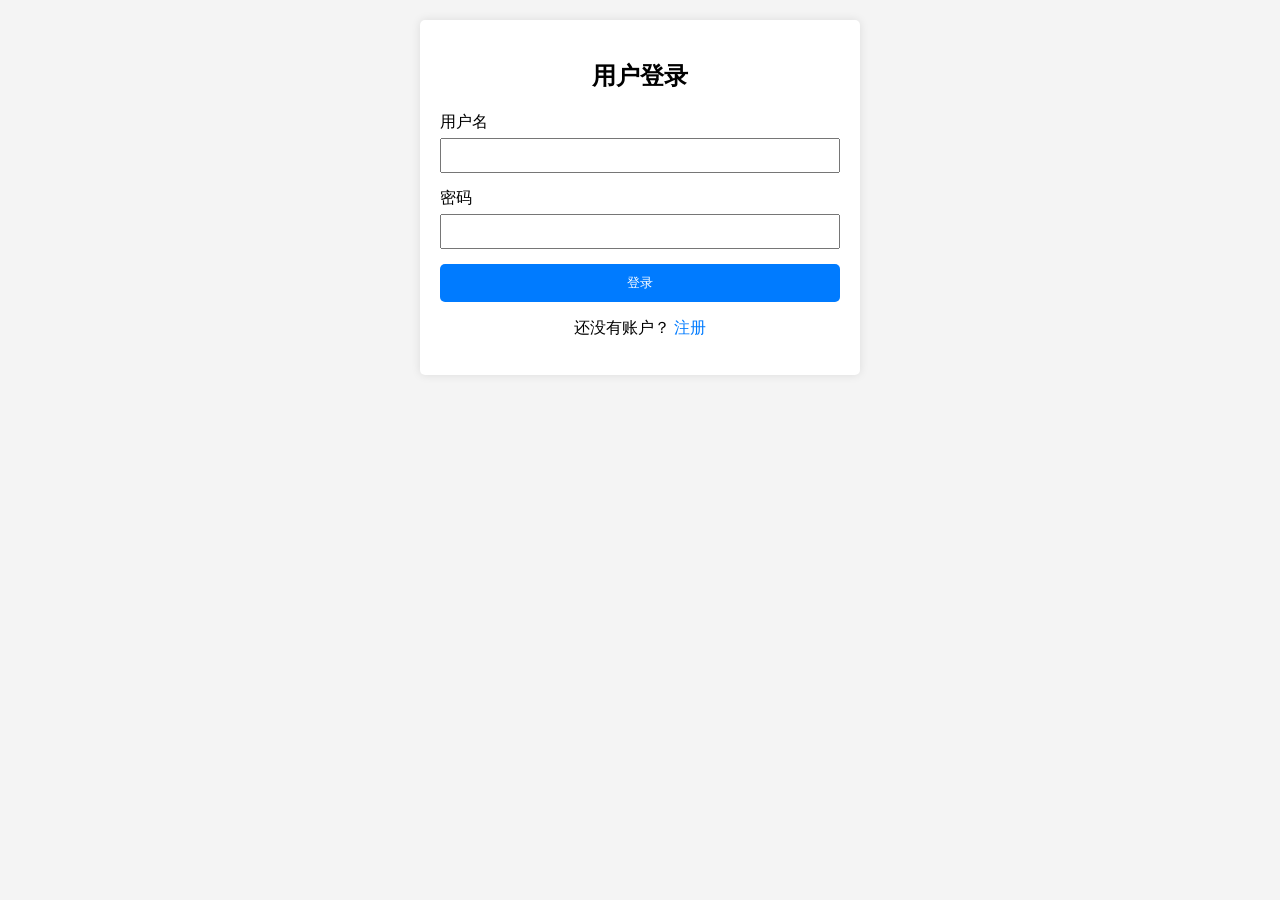
==== web/login.html @ 130d906b "feat: user login and cookie timeout" ====
<!DOCTYPE html>
<html lang="zh">
<head>
    <meta charset="UTF-8">
    <meta name="viewport" content="width=device-width, initial-scale=1.0">
    <title>用户登录</title>
    <style>
        body {
            font-family: Arial, sans-serif;
            background-color: #f4f4f4;
            margin: 0;
            padding: 20px;
        }
        .container {
            max-width: 400px;
            margin: auto;
            background: #fff;
            padding: 20px;
            border-radius: 5px;
            box-shadow: 0 0 10px rgba(0, 0, 0, 0.1);
        }
        h2 {
            text-align: center;
        }
        .form-group {
            margin-bottom: 15px;
        }
        label {
            display: block;
            margin-bottom: 5px;
        }
        input[type="text"],
        input[type="password"] {
            width: 100%;
            padding: 8px;
            box-sizing: border-box;
        }
        button {
            width: 100%;
            padding: 10px;
            background-color: #007bff;
            color: white;
            border: none;
            border-radius: 5px;
            cursor: pointer;
        }
        button:hover {
            background-color: #0056b3;
        }
        .register-link {
            text-align: center;
            margin-top: 15px;
        }
        .register-link a {
            color: #007bff;
            text-decoration: none;
        }
        .register-link a:hover {
            text-decoration: underline;
        }
    </style>
</head>
<body>
<div class="container">
    <h2>用户登录</h2>
    <form id="loginForm">
        <div class="form-group">
            <label for="username">用户名</label>
            <input type="text" id="username" name="username" required>
        </div>
        <div class="form-group">
            <label for="password">密码</label>
            <input type="password" id="password" name="password" required>
        </div>
        <button type="submit">登录</button>
    </form>
    <div class="register-link">
        <p>还没有账户？ <a href="/register.html">注册</a></p>
    </div>
</div>

<script>
    document.getElementById('loginForm').addEventListener('submit', async function(event) {
        event.preventDefault(); // 防止默认提交

        const username = document.getElementById('username').value;
        const password = document.getElementById('password').value;

        const response = await fetch('/iam/api/v1/tokens', {
            method: 'POST',
            headers: {
                'Content-Type': 'application/json'
            },
            body: JSON.stringify({
                username: username,
                password: password
            })
        });

        if (response.ok) { // 如果响应状态为 200
            const resp = await response.json(); // 获取返回的 JSON
            const token = resp.data.token; // 获取 token，假设返回结构为 { "data": { "token": "your_token" } }
            const timeout = resp.data.tiemout;

            // 将 token 写入 cookie，设置有效期为 7 天
            const expires = new Date(Date.now() + timeout * 1000).toUTCString(); // timeout 秒后过期
            document.cookie = `token=${token}; expires=${expires}; path=/;`;

            window.location.href = 'index.html'; // 跳转至 index.html
        } else {
            const errorResponse = await response.json();
            alert('登录失败：' + (errorResponse.Msg || '用户名或密码错误'));
        }
    });
</script>


</body>


</html>
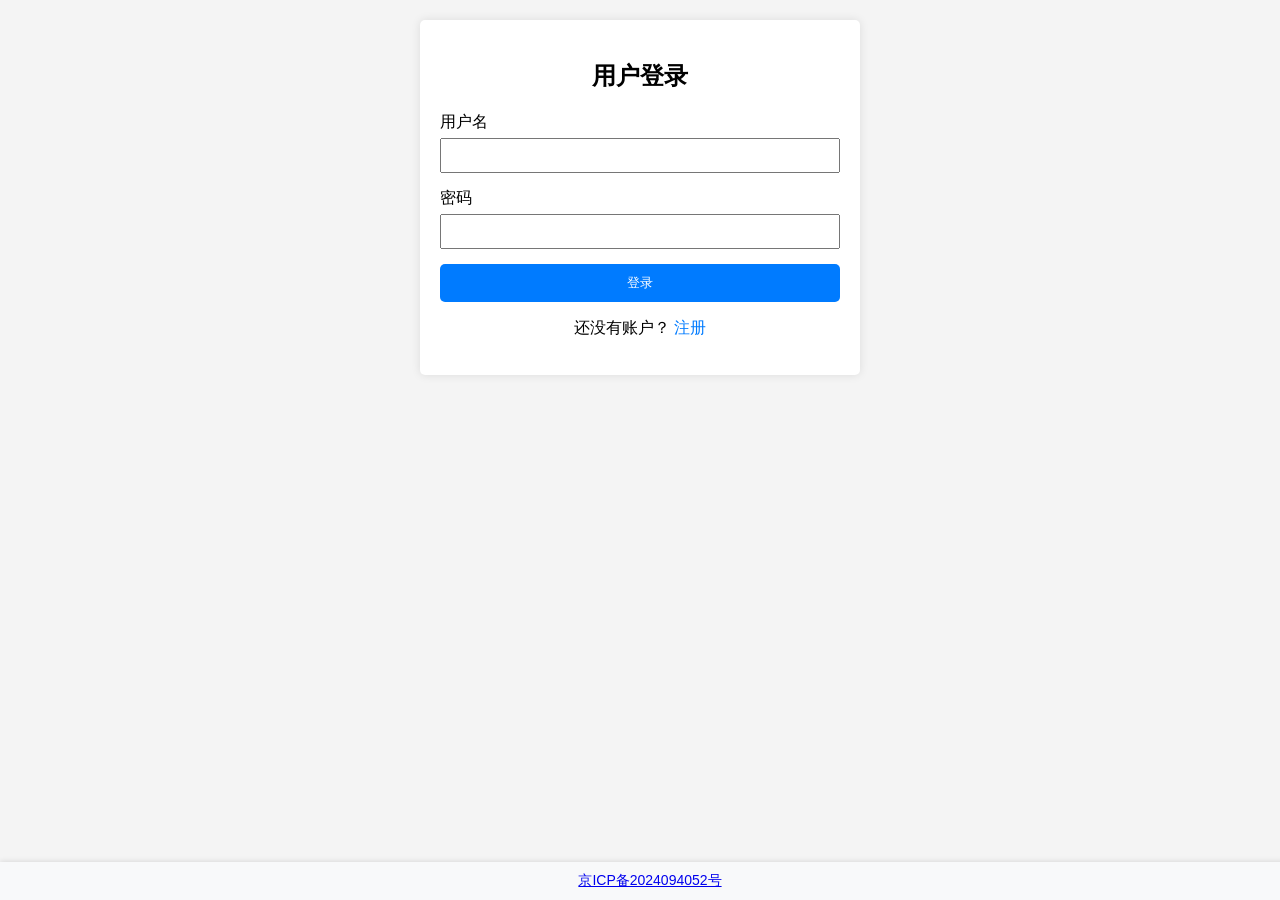
==== commit d69aeddd: "feat: login validate token" ====
--- a/web/login.html
+++ b/web/login.html
@@ -3,70 +3,18 @@
 <head>
     <meta charset="UTF-8">
     <meta name="viewport" content="width=device-width, initial-scale=1.0">
-    <title>用户登录</title>
-    <style>
-        body {
-            font-family: Arial, sans-serif;
-            background-color: #f4f4f4;
-            margin: 0;
-            padding: 20px;
-        }
-        .container {
-            max-width: 400px;
-            margin: auto;
-            background: #fff;
-            padding: 20px;
-            border-radius: 5px;
-            box-shadow: 0 0 10px rgba(0, 0, 0, 0.1);
-        }
-        h2 {
-            text-align: center;
-        }
-        .form-group {
-            margin-bottom: 15px;
-        }
-        label {
-            display: block;
-            margin-bottom: 5px;
-        }
-        input[type="text"],
-        input[type="password"] {
-            width: 100%;
-            padding: 8px;
-            box-sizing: border-box;
-        }
-        button {
-            width: 100%;
-            padding: 10px;
-            background-color: #007bff;
-            color: white;
-            border: none;
-            border-radius: 5px;
-            cursor: pointer;
-        }
-        button:hover {
-            background-color: #0056b3;
-        }
-        .register-link {
-            text-align: center;
-            margin-top: 15px;
-        }
-        .register-link a {
-            color: #007bff;
-            text-decoration: none;
-        }
-        .register-link a:hover {
-            text-decoration: underline;
-        }
-    </style>
+    <title>登录</title>
+    <link rel="icon" href="assets/images/owl.svg" type="image/svg+xml">
+    <link rel="stylesheet" href="css/styles_login.css">
+    <link rel="stylesheet" href="css/styles_footer.css">
 </head>
 <body>
 <div class="container">
     <h2>用户登录</h2>
     <form id="loginForm">
         <div class="form-group">
-            <label for="username">用户名</label>
-            <input type="text" id="username" name="username" required>
+            <label for="name">用户名</label>
+            <input type="text" id="name" name="name" required>
         </div>
         <div class="form-group">
             <label for="password">密码</label>
@@ -78,44 +26,64 @@
         <p>还没有账户？ <a href="/register.html">注册</a></p>
     </div>
 </div>
+<!-- Footer with ICP number -->
+<footer class="footer">
+    <a href="https://beian.miit.gov.cn/" target="_blank">京ICP备2024094052号</a>
+</footer>
 
 <script>
-    document.getElementById('loginForm').addEventListener('submit', async function(event) {
-        event.preventDefault(); // 防止默认提交
+    document.addEventListener('DOMContentLoaded', () => {
+        const loginForm = document.getElementById('loginForm');
 
-        const username = document.getElementById('username').value;
-        const password = document.getElementById('password').value;
+        loginForm.addEventListener('submit', async function (event) {
+            event.preventDefault();
 
-        const response = await fetch('/iam/api/v1/tokens', {
-            method: 'POST',
-            headers: {
-                'Content-Type': 'application/json'
-            },
-            body: JSON.stringify({
-                username: username,
-                password: password
-            })
+            const name = document.getElementById('name').value.trim();
+            const password = document.getElementById('password').value.trim();
+
+            // 检查输入是否为空
+            if (!name || !password) {
+                alert('用户名或密码不能为空');
+                return;
+            }
+
+            try {
+                const response = await fetch('/iam/api/v1/tokens', {
+                    method: 'POST',
+                    headers: {
+                        'Content-Type': 'application/json'
+                    },
+                    body: JSON.stringify({ name, password })
+                });
+
+                const data = await handleResponse(response);
+
+                if (data) {
+                    const { refresh_token, access_token, expires_at } = data;
+                    const expires = new Date(expires_at).toUTCString();
+
+                    // 设置安全 Cookie
+                    document.cookie = `refresh_token=${refresh_token}; Secure; HttpOnly; SameSite=Strict; path=/; expires=${expires}`;
+                    document.cookie = `access_token=${access_token}; Secure; HttpOnly; SameSite=Strict; path=/; expires=${expires}`;
+
+                    window.location.href = 'index.html';
+                }
+            } catch (error) {
+                alert('网络异常，请检查您的网络连接。');
+                console.error('请求错误：', error);
+            }
         });
 
-        if (response.ok) { // 如果响应状态为 200
-            const resp = await response.json(); // 获取返回的 JSON
-            const token = resp.data.token; // 获取 token，假设返回结构为 { "data": { "token": "your_token" } }
-            const timeout = resp.data.tiemout;
-
-            // 将 token 写入 cookie，设置有效期为 7 天
-            const expires = new Date(Date.now() + timeout * 1000).toUTCString(); // timeout 秒后过期
-            document.cookie = `token=${token}; expires=${expires}; path=/;`;
-
-            window.location.href = 'index.html'; // 跳转至 index.html
-        } else {
-            const errorResponse = await response.json();
-            alert('登录失败：' + (errorResponse.Msg || '用户名或密码错误'));
+        async function handleResponse(response) {
+            const responseData = await response.json();
+            if (response.ok) {
+                return responseData.data;
+            } else {
+                alert('登录失败：' + (responseData.Msg || '用户名或密码错误'));
+                throw new Error(responseData.Msg || '请求失败');
+            }
         }
     });
 </script>
-
-
 </body>
-
-
 </html>
--- a/web/css/styles_login.css
+++ b/web/css/styles_login.css
@@ -0,0 +1,53 @@
+body {
+    font-family: Arial, sans-serif;
+    background-color: #f4f4f4;
+    margin: 0;
+    padding: 20px;
+}
+.container {
+    max-width: 400px;
+    margin: auto;
+    background: #fff;
+    padding: 20px;
+    border-radius: 5px;
+    box-shadow: 0 0 10px rgba(0, 0, 0, 0.1);
+}
+h2 {
+    text-align: center;
+}
+.form-group {
+    margin-bottom: 15px;
+}
+label {
+    display: block;
+    margin-bottom: 5px;
+}
+input[type="text"],
+input[type="password"] {
+    width: 100%;
+    padding: 8px;
+    box-sizing: border-box;
+}
+button {
+    width: 100%;
+    padding: 10px;
+    background-color: #007bff;
+    color: white;
+    border: none;
+    border-radius: 5px;
+    cursor: pointer;
+}
+button:hover {
+    background-color: #0056b3;
+}
+.register-link {
+    text-align: center;
+    margin-top: 15px;
+}
+.register-link a {
+    color: #007bff;
+    text-decoration: none;
+}
+.register-link a:hover {
+    text-decoration: underline;
+}
--- a/web/css/styles_footer.css
+++ b/web/css/styles_footer.css
@@ -0,0 +1,13 @@
+/* Footer styling for centered text at the bottom */
+.footer {
+    position: fixed; /* 固定位置 */
+    bottom: 0; /* 贴近页面底部 */
+    left: 0; /* 确保水平居中对齐的起点 */
+    width: 100%; /* 占满宽度以确保水平居中 */
+    text-align: center; /* 文本居中 */
+    padding: 10px;
+    font-size: 14px;
+    background-color: #f8f9fa; /* 背景颜色 */
+    box-shadow: 0 -1px 5px rgba(0, 0, 0, 0.1); /* 可选：为底部增加阴影效果 */
+    z-index: 1000; /* 确保它在其他内容之上 */
+}
